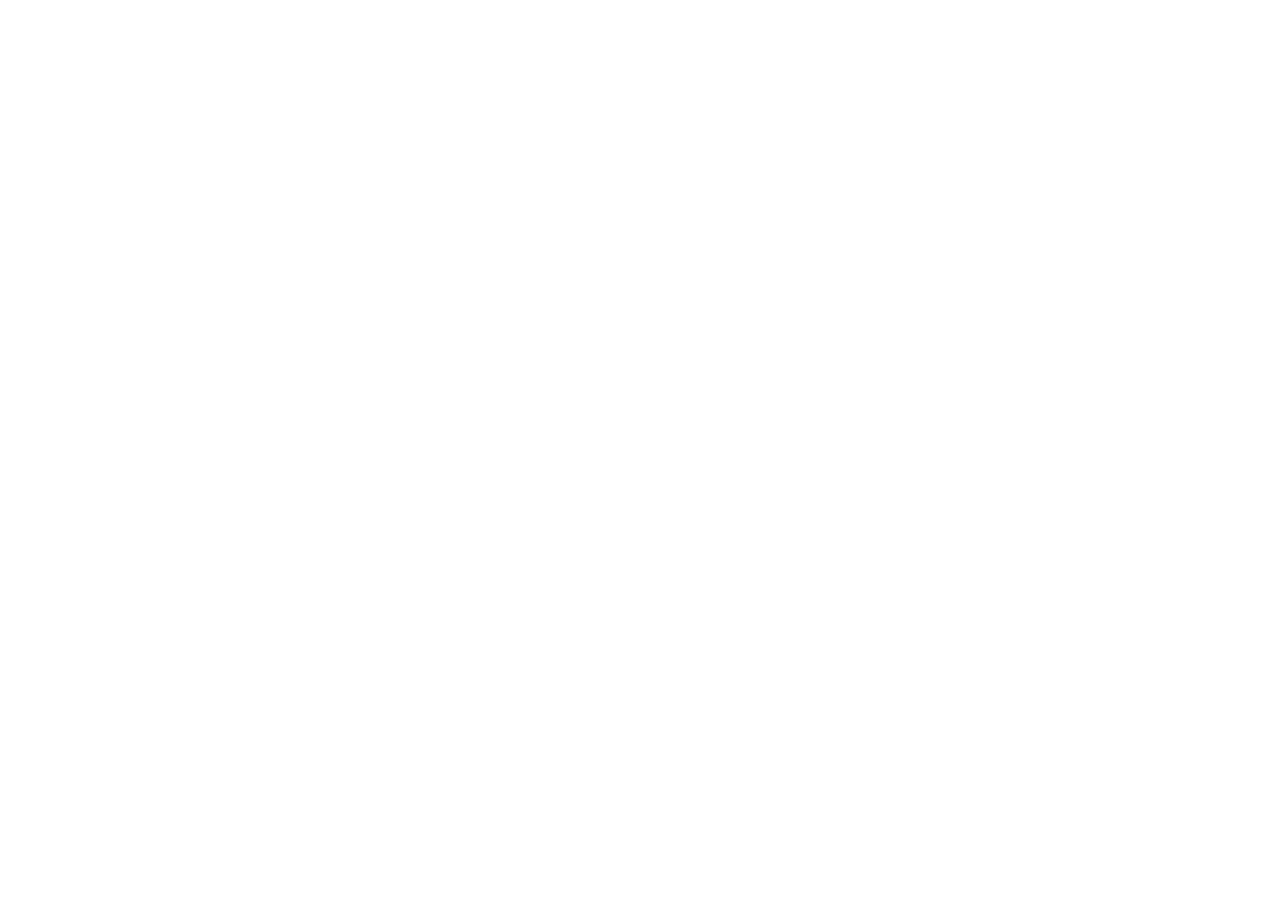
==== ToDoVM/index.html @ aabcebf8 "Add files via upload" ====
<!DOCTYPE html>
<html lang="en">
<head>
    <meta charset="UTF-8">
    <meta http-equiv="X-UA-Compatible" content="IE=edge">
    <meta name="viewport" content="width=device-width, initial-scale=1.0">
    <link rel="stylesheet" href="./style.cs">
    <title>Document</title>
</head>
<body>
    

    <script src="./script.js"></script>
</body>
</html>
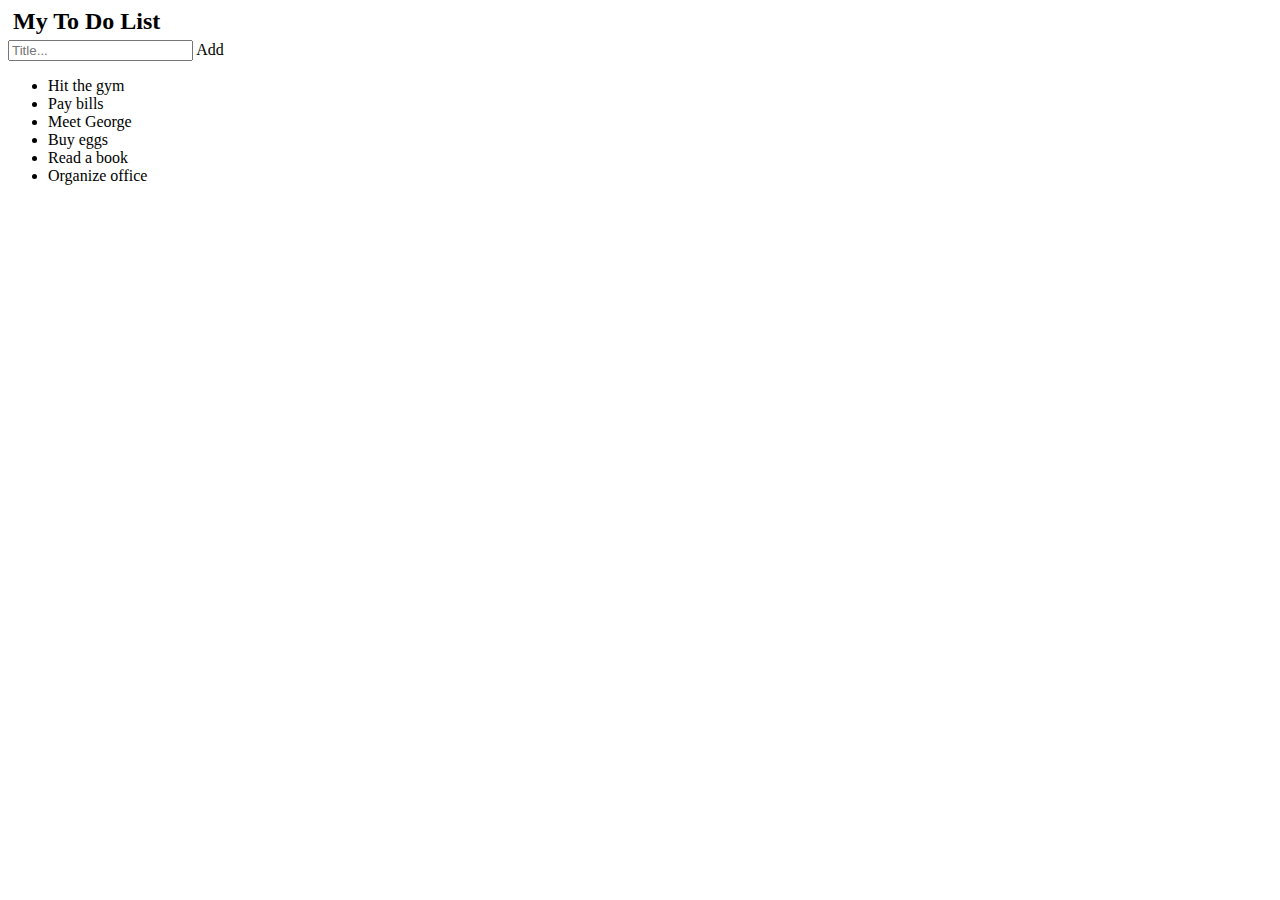
==== commit b7cce600: "Update index.html" ====
--- a/ToDoVM/index.html
+++ b/ToDoVM/index.html
@@ -4,12 +4,25 @@
     <meta charset="UTF-8">
     <meta http-equiv="X-UA-Compatible" content="IE=edge">
     <meta name="viewport" content="width=device-width, initial-scale=1.0">
-    <link rel="stylesheet" href="./style.cs">
-    <title>Document</title>
+    <link rel="stylesheet" href="./style.css">
+    <title>My ToDoList</title>
 </head>
 <body>
-    
+    <div id="myDIV" class="header">
+        <h2 style="margin:5px">My To Do List</h2>
+        <input type="text" id="myInput" placeholder="Title...">
+        <span onclick="newElement()" class="addBtn">Add</span>
+      </div>
+      
+    <ul id="myUL">
+        <li>Hit the gym</li>
+        <li class="checked">Pay bills</li>
+        <li>Meet George</li>
+        <li>Buy eggs</li>
+        <li>Read a book</li>
+        <li>Organize office</li>
+    </ul>
 
     <script src="./script.js"></script>
 </body>
-</html>+</html>
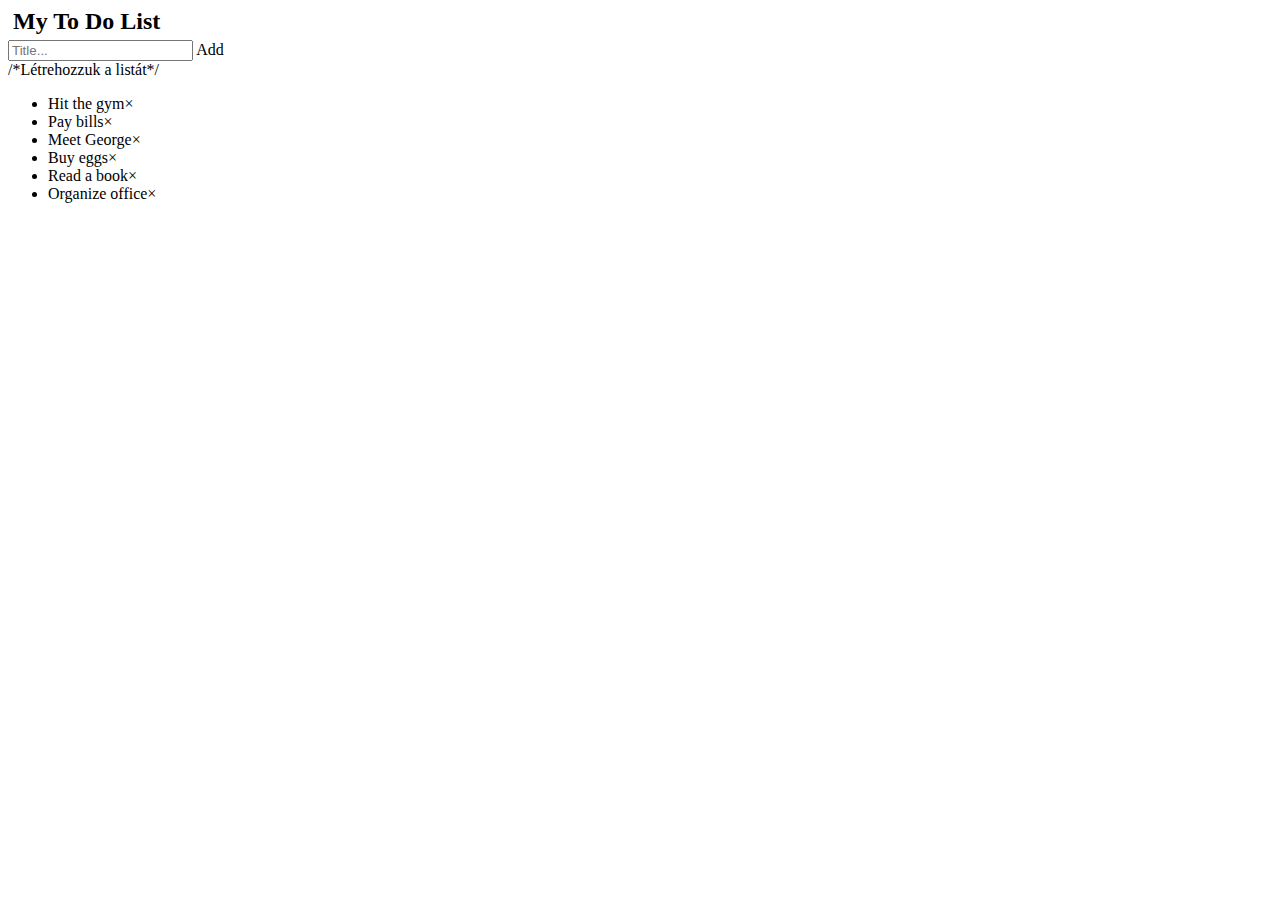
==== commit a27eab99: "Update index.html" ====
--- a/ToDoVM/index.html
+++ b/ToDoVM/index.html
@@ -13,7 +13,7 @@
         <input type="text" id="myInput" placeholder="Title...">
         <span onclick="newElement()" class="addBtn">Add</span>
       </div>
-      
+    /*Létrehozzuk a listát*/  
     <ul id="myUL">
         <li>Hit the gym</li>
         <li class="checked">Pay bills</li>
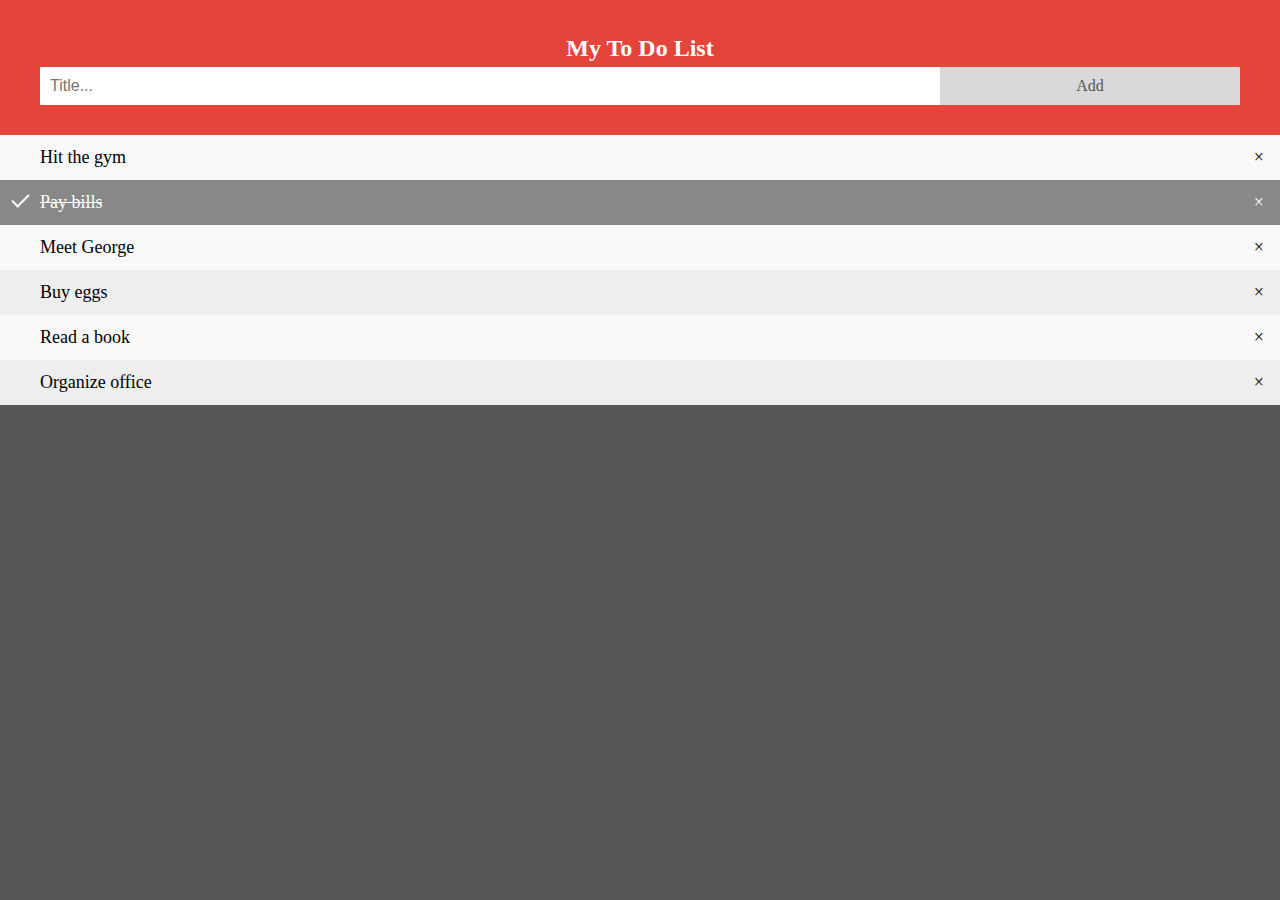
==== commit 014c5d34: "Update index.html" ====
--- a/ToDoVM/index.html
+++ b/ToDoVM/index.html
@@ -13,7 +13,7 @@
         <input type="text" id="myInput" placeholder="Title...">
         <span onclick="newElement()" class="addBtn">Add</span>
       </div>
-    /*Létrehozzuk a listát*/  
+    
     <ul id="myUL">
         <li>Hit the gym</li>
         <li class="checked">Pay bills</li>
--- a/ToDoVM/style.css
+++ b/ToDoVM/style.css
@@ -0,0 +1,121 @@
+body {
+    margin: 0;
+    min-width: 250px;
+    background-color: #555;
+  }
+  
+  /* Include the padding and border in an element's total width and height */
+  * {
+    box-sizing: border-box;
+  }
+  
+  /* Remove margins and padding from the list */
+  ul {
+    margin: 0;
+    padding: 0;
+  }
+  
+  /* Style the list items */
+  ul li {
+    cursor: pointer;
+    position: relative;
+    padding: 12px 8px 12px 40px;
+    list-style-type: none;
+    background: #eee;
+    font-size: 18px;
+    transition: 0.2s;
+    
+    /* make the list items unselectable */
+    -webkit-user-select: none;
+    -moz-user-select: none;
+    -ms-user-select: none;
+    user-select: none;
+  }
+  
+  /* Set all odd list items to a different color (zebra-stripes) */
+  ul li:nth-child(odd) {
+    background: #f9f9f9;
+  }
+  
+  /* Darker background-color on hover */
+  ul li:hover {
+    background: #ddd;
+  }
+  
+  /* When clicked on, add a background color and strike out text */
+  ul li.checked {
+    background: #888;
+    color: #fff;
+    text-decoration: line-through;
+  }
+  
+  /* Add a "checked" mark when clicked on */
+  ul li.checked::before {
+    content: '';
+    position: absolute;
+    border-color: #fff;
+    border-style: solid;
+    border-width: 0 2px 2px 0;
+    top: 10px;
+    left: 16px;
+    transform: rotate(45deg);
+    height: 15px;
+    width: 7px;
+  }
+  
+  /* Style the close button */
+  .close {
+    position: absolute;
+    right: 0;
+    top: 0;
+    padding: 12px 16px 12px 16px;
+  }
+  
+  .close:hover {
+    background-color: #f44336;
+    color: white;
+  }
+  
+  /* Style the header */
+  .header {
+    background-color: rgba(244, 67, 54, .9);
+    padding: 30px 40px;
+    color: white;
+    text-align: center;
+  }
+  
+  /* Clear floats after the header */
+  .header:after {
+    content: "";
+    display: table;
+    clear: both;
+  }
+  
+  /* Style the input */
+  input {
+    margin: 0;
+    border: none;
+    border-radius: 0;
+    width: 75%;
+    padding: 10px;
+    float: left;
+    font-size: 16px;
+  }
+  
+  /* Style the "Add" button */
+  .addBtn {
+    padding: 10px;
+    width: 25%;
+    background: #d9d9d9;
+    color: #555;
+    float: left;
+    text-align: center;
+    font-size: 16px;
+    cursor: pointer;
+    transition: 0.3s;
+    border-radius: 0;
+  }
+  
+  .addBtn:hover {
+    background-color: #bbb;
+  }
